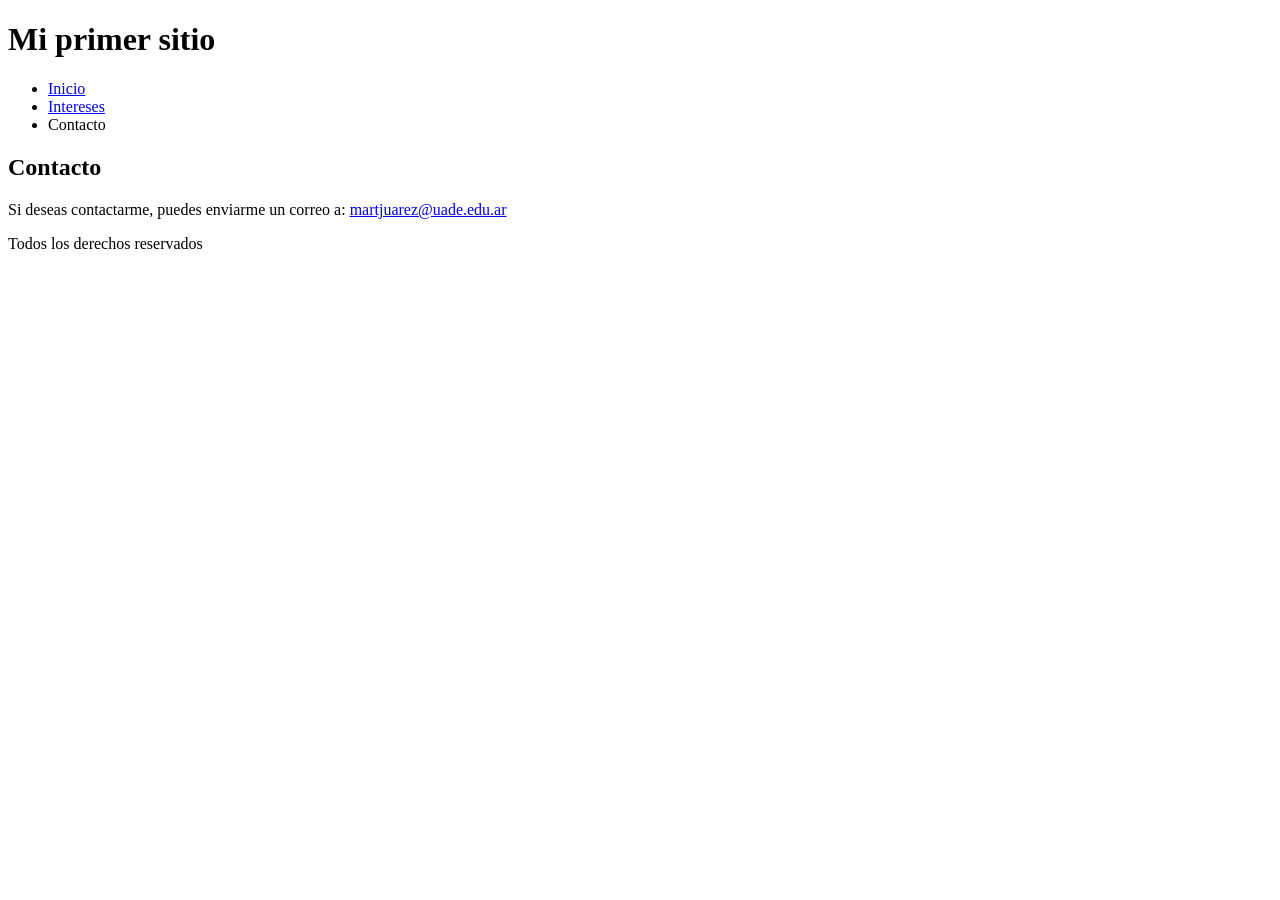
==== contacto.html @ 9d13b5d6 "Mi primer sitio Web subo mi sitio web" ====
<!DOCTYPE html>
<html lang="es">
<head>
    <meta charset="UTF-8">
    <meta name="viewport" content="width=device-width, initial-scale=1.0">
    <title>Mi sitio personal</title>
</head>
<body>
    <header>
        <h1>Mi primer sitio</h1>
        <nav>
            <ul>
                <li><a href="index.html">Inicio</a></li>
                <li><a href="intereses.html">Intereses</a></li>
                <li>Contacto</li>
            </ul>
        </nav>
    </header>

    <main>
        <h2>Contacto</h2>
        <p>Si deseas contactarme, puedes enviarme un correo a: <a href="mailto:martjuarez@uade.edu.ar">martjuarez@uade.edu.ar</a></p>
    </main>

    <footer>
        <p>Todos los derechos reservados</p>
    </footer>
</body>
</html>
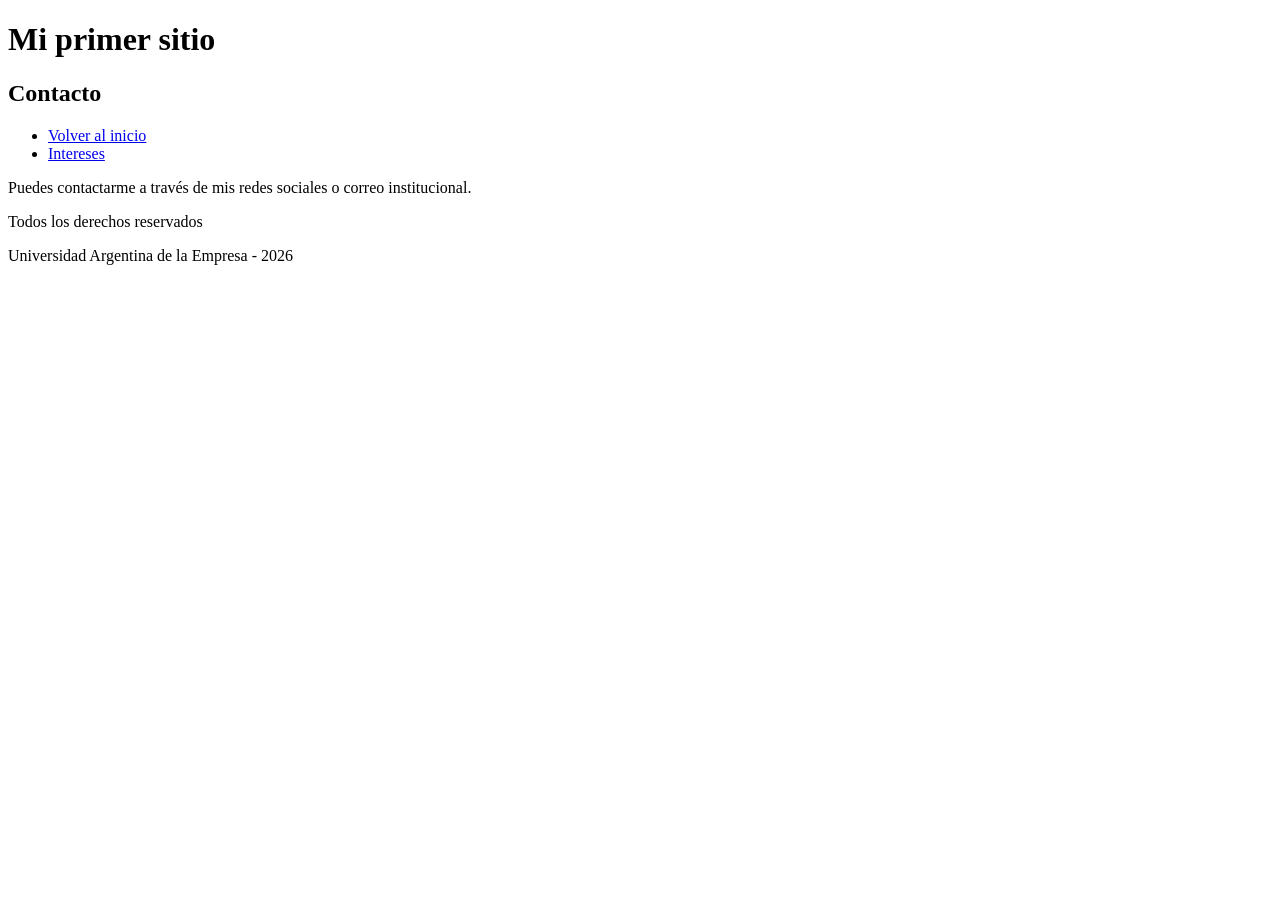
==== commit 93b2889f: "Finalizar estructura de index y contacto con rutas corregidas" ====
--- a/contacto.html
+++ b/contacto.html
@@ -3,27 +3,31 @@
 <head>
     <meta charset="UTF-8">
     <meta name="viewport" content="width=device-width, initial-scale=1.0">
-    <title>Mi sitio personal</title>
+    <title>Mi sitio personal - Contacto</title>
 </head>
 <body>
     <header>
         <h1>Mi primer sitio</h1>
+        <h2>Contacto</h2>
         <nav>
             <ul>
-                <li><a href="index.html">Inicio</a></li>
-                <li><a href="intereses.html">Intereses</a></li>
-                <li>Contacto</li>
+                <li>
+                    <a href="index.html">Volver al inicio</a>
+                </li>
+                <li>
+                    <a href="Intereses.html">Intereses</a>
+                </li>
             </ul>
         </nav>
     </header>
-
+    
     <main>
-        <h2>Contacto</h2>
-        <p>Si deseas contactarme, puedes enviarme un correo a: <a href="mailto:martjuarez@uade.edu.ar">martjuarez@uade.edu.ar</a></p>
+        <p>Puedes contactarme a través de mis redes sociales o correo institucional.</p>
     </main>
-
+    
     <footer>
         <p>Todos los derechos reservados</p>
+        <p>Universidad Argentina de la Empresa - 2026</p>
     </footer>
 </body>
 </html>
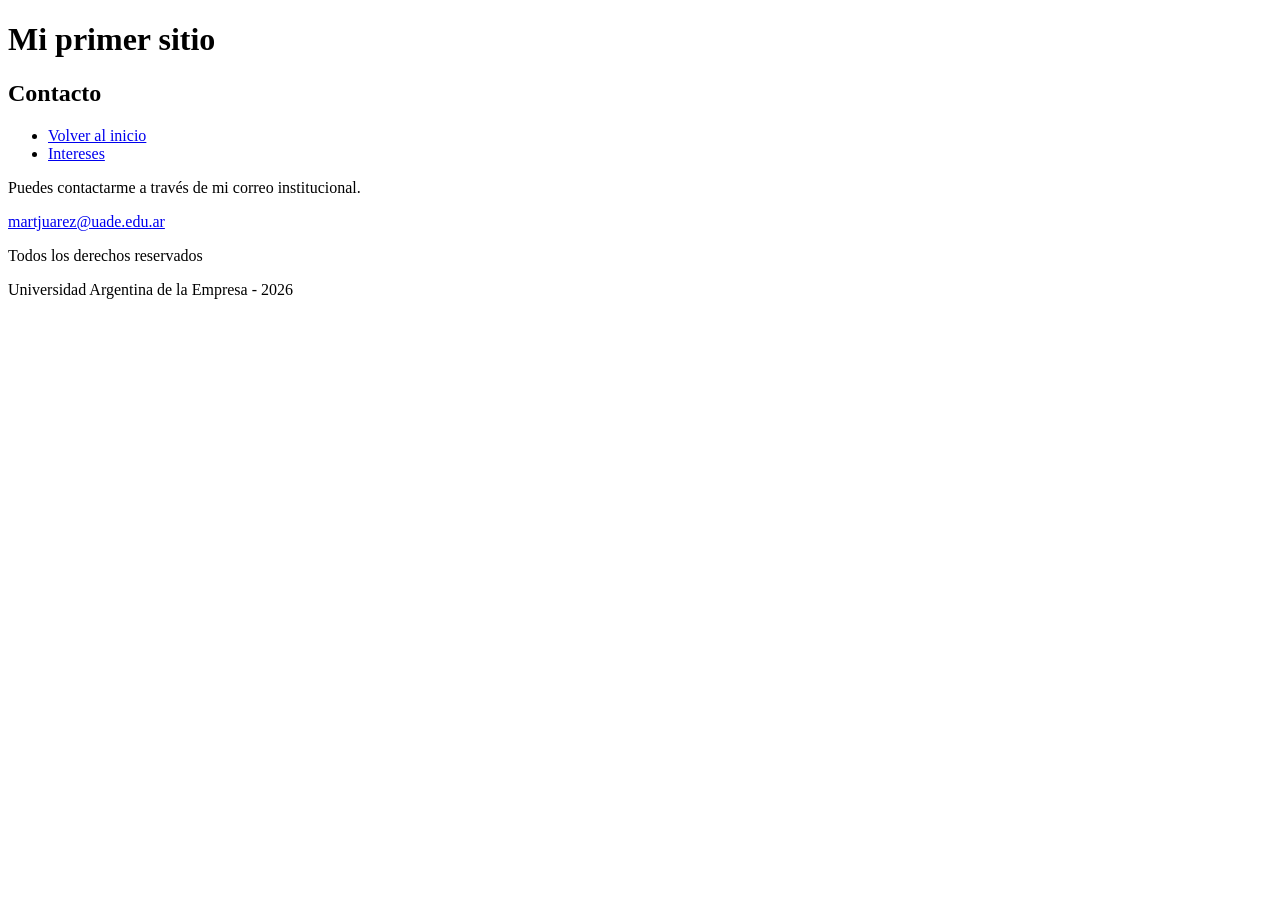
==== commit d37a57ec: "Ahora si termine mi pagina como queria" ====
--- a/contacto.html
+++ b/contacto.html
@@ -22,7 +22,8 @@
     </header>
     
     <main>
-        <p>Puedes contactarme a través de mis redes sociales o correo institucional.</p>
+        <p>Puedes contactarme a través de mi correo institucional.</p>
+        <a href="mailto:martjuarez@uade.edu.ar">martjuarez@uade.edu.ar</a>
     </main>
     
     <footer>
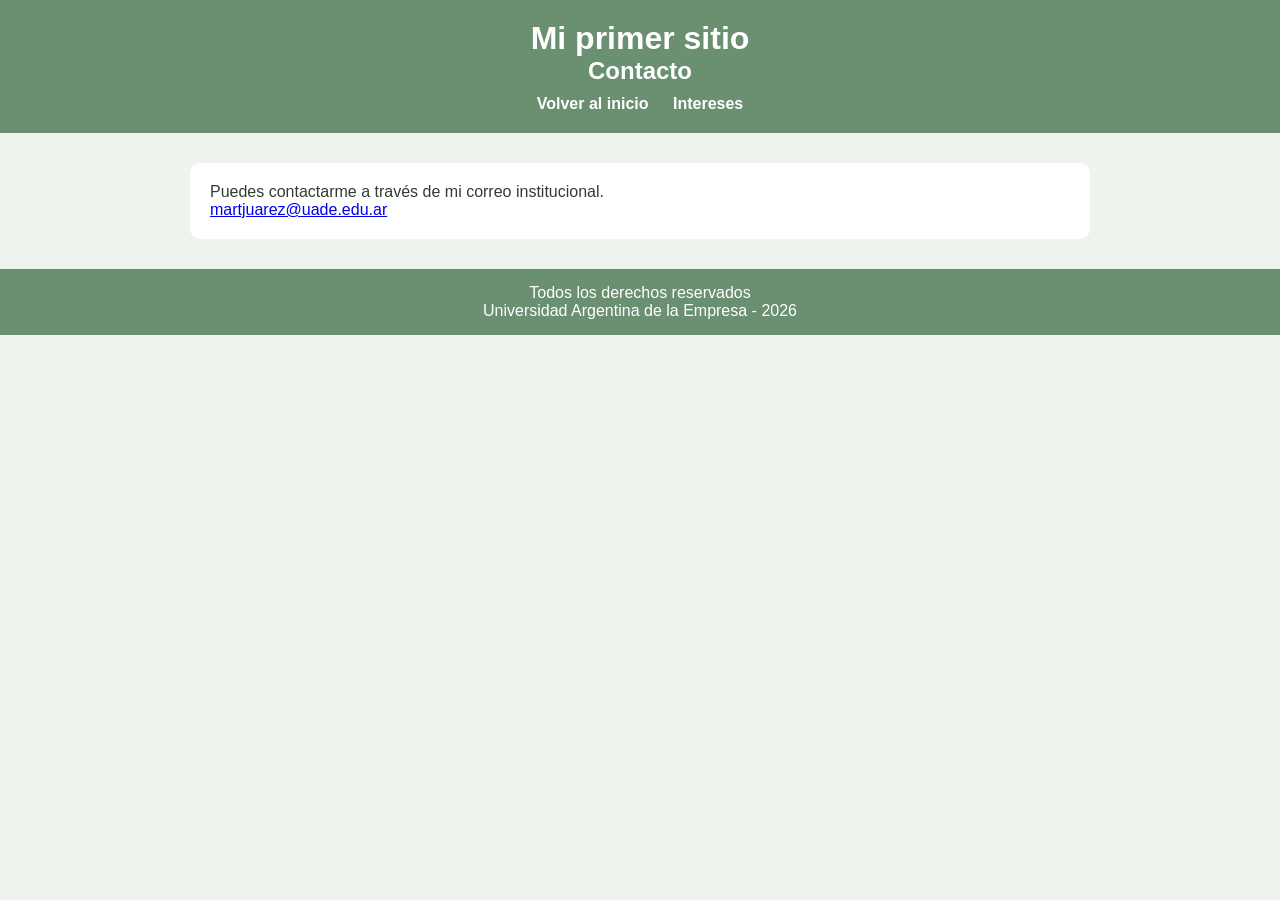
==== commit 7f125dab: "Vicular diseño a cada archivo" ====
--- a/contacto.html
+++ b/contacto.html
@@ -3,6 +3,7 @@
 <head>
     <meta charset="UTF-8">
     <meta name="viewport" content="width=device-width, initial-scale=1.0">
+    <link rel="stylesheet" href="styles.css">
     <title>Mi sitio personal - Contacto</title>
 </head>
 <body>
--- a/styles.css
+++ b/styles.css
@@ -0,0 +1,72 @@
+/* Reset */
+* {
+    margin: 0;
+    padding: 0;
+    box-sizing: border-box;
+}
+
+/* GENERAL */
+body {
+    font-family: Arial, sans-serif;
+    background-color: #eef3ee; /* verde muy clarito */
+    color: #2f3e2f; /* verde oscuro para texto */
+}
+
+/* HEADER */
+header {
+    background-color: #6b8f71; /* verde medio */
+    color: white;
+    text-align: center;
+    padding: 20px;
+}
+
+/* NAV */
+nav ul {
+    list-style: none;
+    margin-top: 10px;
+}
+
+nav li {
+    display: inline;
+    margin: 0 10px;
+}
+
+nav a {
+    color: white;
+    text-decoration: none;
+    font-weight: bold;
+}
+
+nav a:hover {
+    text-decoration: underline;
+}
+
+/* MAIN */
+main {
+    max-width: 900px;
+    margin: 30px auto;
+    padding: 20px;
+    background-color: #ffffff;
+    border-radius: 10px;
+}
+
+/* SECCIONES */
+section {
+    margin-bottom: 20px;
+    text-align: center;
+}
+
+/* IMAGEN */
+img {
+    max-width: 100%;
+    border-radius: 10px;
+}
+
+/* FOOTER */
+footer {
+    background-color: #6b8f71;
+    color: white;
+    text-align: center;
+    padding: 15px;
+    margin-top: 30px;
+}
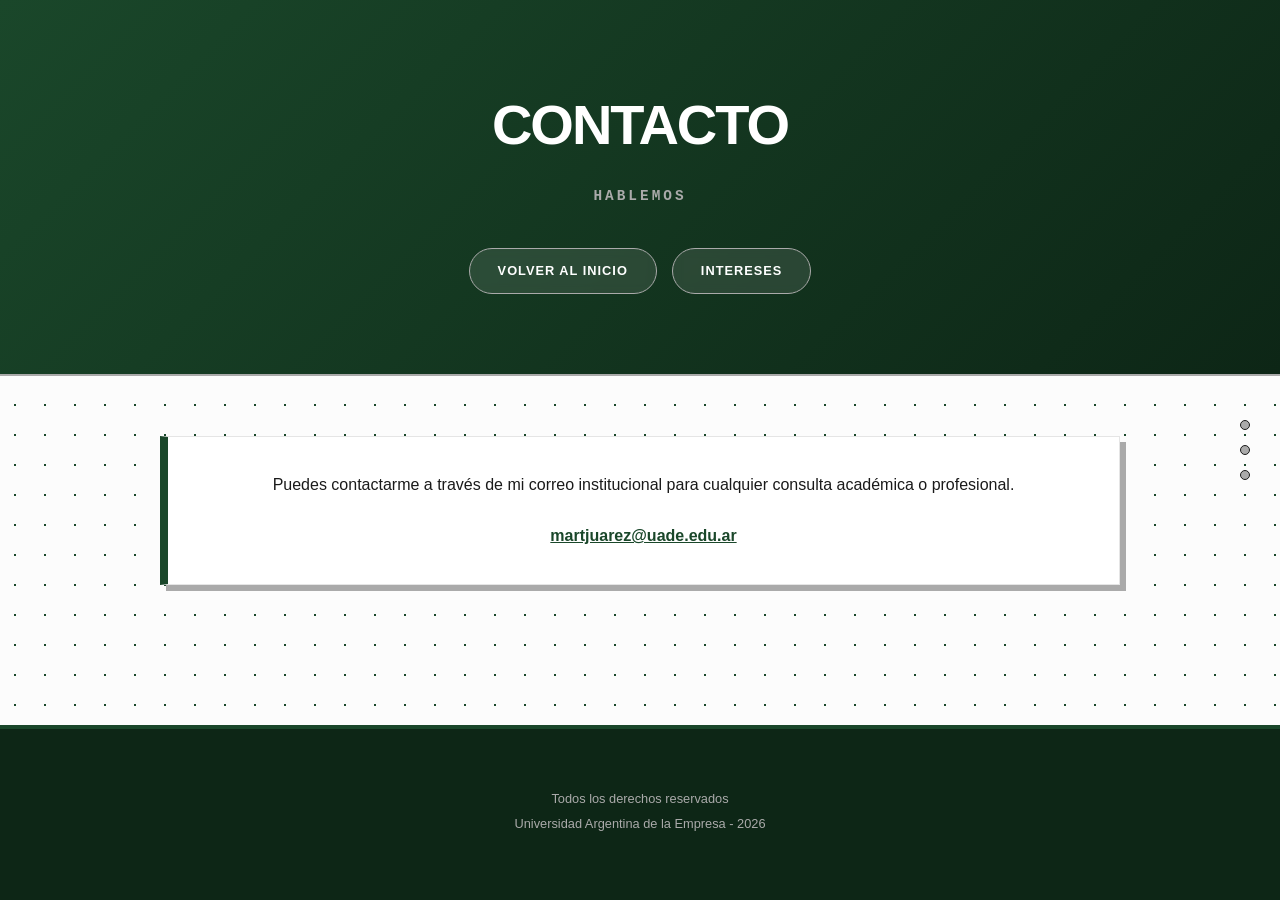
==== commit 5c3c338b: "Arreglo de Diseño" ====
--- a/contacto.html
+++ b/contacto.html
@@ -4,30 +4,35 @@
     <meta charset="UTF-8">
     <meta name="viewport" content="width=device-width, initial-scale=1.0">
     <link rel="stylesheet" href="styles.css">
-    <title>Mi sitio personal - Contacto</title>
+    <title>Contacto - Martina Juarez</title>
 </head>
 <body>
-    <header>
-        <h1>Mi primer sitio</h1>
-        <h2>Contacto</h2>
+    <div class="dot-navigation">
+        <a href="#inicio" title="Inicio"></a>
+        <a href="#contenido" title="Contacto"></a>
+        <a href="#pie" title="Pie de página"></a>
+    </div>
+
+    <header id="inicio">
+        <h1>Contacto</h1>
+        <h2>Hablemos</h2>
         <nav>
             <ul>
-                <li>
-                    <a href="index.html">Volver al inicio</a>
-                </li>
-                <li>
-                    <a href="Intereses.html">Intereses</a>
-                </li>
+                <li><a href="index.html">Volver al inicio</a></li>
+                <li><a href="Intereses.html">Intereses</a></li>
             </ul>
         </nav>
     </header>
     
-    <main>
-        <p>Puedes contactarme a través de mi correo institucional.</p>
-        <a href="mailto:martjuarez@uade.edu.ar">martjuarez@uade.edu.ar</a>
+    <main id="contenido">
+        <div class="intro-text">
+            <p>Puedes contactarme a través de mi correo institucional para cualquier consulta académica o profesional.</p>
+            <br>
+            <a href="mailto:martjuarez@uade.edu.ar" style="color: #1a472a; font-weight: bold; text-decoration: underline;">martjuarez@uade.edu.ar</a>
+        </div>
     </main>
     
-    <footer>
+    <footer id="pie">
         <p>Todos los derechos reservados</p>
         <p>Universidad Argentina de la Empresa - 2026</p>
     </footer>
--- a/styles.css
+++ b/styles.css
@@ -1,72 +1,216 @@
-/* Reset */
+/* --- 1. CONFIGURACIÓN GLOBAL Y SCROLL SUAVE --- */
+html {
+    scroll-behavior: smooth;
+}
+
 * {
     margin: 0;
     padding: 0;
     box-sizing: border-box;
 }
 
-/* GENERAL */
 body {
-    font-family: Arial, sans-serif;
-    background-color: #eef3ee; /* verde muy clarito */
-    color: #2f3e2f; /* verde oscuro para texto */
-}
-
-/* HEADER */
+    font-family: 'Inter', -apple-system, BlinkMacSystemFont, 'Segoe UI', sans-serif;
+    color: #1a1a1a;
+    line-height: 1.6;
+    overflow-x: hidden;
+
+    /* 1. Color de fondo base (blanco roto) */
+    background-color: #fcfcfc;
+
+    /* 2. El patrón de puntos */
+    background-image: radial-gradient(#1a472a 1px, transparent 1px);
+    background-size: 30px 30px;
+
+    /* 3. Un degradado radial muy sutil que nace del centro */
+    background-attachment: fixed;
+}
+
+.dot-navigation {
+    position: fixed;
+    right: 30px;
+    top: 50%;
+    transform: translateY(-50%);
+    display: flex;
+    flex-direction: column;
+    gap: 15px;
+    z-index: 1000;
+}
+
+.dot-navigation a {
+    width: 10px;
+    height: 10px;
+    background-color: #aaaaaa;
+    border: 1px solid #1a1a1a;
+    border-radius: 50%;
+    transition: all 0.3s ease;
+}
+
+.dot-navigation a:hover {
+    background-color: #1a472a;
+    transform: scale(1.5);
+}
+
+/* --- 3. HEADER --- */
 header {
-    background-color: #6b8f71; /* verde medio */
-    color: white;
+    background: linear-gradient(135deg, #1a472a 0%, #0d2616 100%);
+    color: #ffffff;
     text-align: center;
-    padding: 20px;
-}
-
-/* NAV */
-nav ul {
-    list-style: none;
-    margin-top: 10px;
-}
-
-nav li {
-    display: inline;
-    margin: 0 10px;
+    padding: 80px 20px;
+    border-bottom: 2px solid #aaaaaa;
+}
+
+header h1 {
+    font-size: 3.5rem;
+    text-transform: uppercase;
+    letter-spacing: -2px;
+    font-weight: 800;
+}
+
+header h2 {
+    font-family: 'Courier New', Courier, monospace;
+    font-size: 0.9rem;
+    color: #aaaaaa;
+    margin-top: 15px;
+    text-transform: uppercase;
+    letter-spacing: 3px;
+}
+
+/* --- 4. NAVEGACIÓN Y BOTONES --- */
+nav { 
+    margin-top: 40px; 
+}
+
+nav ul { 
+    list-style: none; 
+    display: flex; 
+    justify-content: center; 
+    gap: 15px; 
+    flex-wrap: wrap; 
 }
 
 nav a {
-    color: white;
     text-decoration: none;
-    font-weight: bold;
-}
-
-nav a:hover {
-    text-decoration: underline;
-}
-
-/* MAIN */
-main {
-    max-width: 900px;
-    margin: 30px auto;
-    padding: 20px;
+    font-weight: 600;
+    font-size: 0.8rem;
+    text-transform: uppercase;
+    letter-spacing: 1px;
+    padding: 12px 28px;
+    border-radius: 50px;
+    transition: all 0.3s cubic-bezier(0.4, 0, 0.2, 1);
+    display: inline-block;
+}
+
+/* 4.1 Botones del Header (Transparentes / Vidrio) */
+header nav a {
+    background-color: rgba(255, 255, 255, 0.1);
+    color: #ffffff;
+    border: 1px solid #aaaaaa;
+    backdrop-filter: blur(5px);
+}
+
+header nav a:hover { 
+    background-color: #ffffff; 
+    color: #1a472a; 
+}
+
+/* 4.2 Botones del Main */
+main nav a {
+    background-color: #1a472a; 
+    color: #ffffff;
+    border: 2px solid #1a472a;
+    margin: 5px;
+}
+
+main nav a:hover {
     background-color: #ffffff;
-    border-radius: 10px;
-}
-
-/* SECCIONES */
-section {
-    margin-bottom: 20px;
+    color: #1a472a;
+    border-color: #1a472a;
+    transform: translateY(-3px);
+    box-shadow: 0 8px 15px rgba(26, 71, 42, 0.2);
+}
+
+/* --- 5. CUERPO Y CONTENIDO --- */
+main { 
+    max-width: 1000px; 
+    margin: 0 auto; 
+    padding: 60px 20px; 
+    text-align: center; 
+}
+
+.intro-text {
+    background-color: #ffffff;
+    border: 1px solid #e5e5e5;
+    border-left: 8px solid #1a472a;
+    padding: 35px;
+    margin-bottom: 40px;
+    box-shadow: 6px 6px 0px #aaaaaa;
     text-align: center;
 }
 
-/* IMAGEN */
+/* Listas dentro del main */
+main ul {
+    list-style-position: inside;
+    display: inline-block;
+    text-align: left;
+    margin-top: 20px;
+}
+
 img {
+    display: block;
     max-width: 100%;
-    border-radius: 10px;
-}
-
-/* FOOTER */
+    height: auto;
+    margin: 40px auto;
+    border: 1px solid #1a472a;
+    padding: 10px;
+    background: #fff;
+    border-radius: 4px;
+}
+
+/* --- 6. FOOTER --- */
 footer {
-    background-color: #6b8f71;
-    color: white;
+    background: #0d2616;
+    color: #aaaaaa;
     text-align: center;
-    padding: 15px;
-    margin-top: 30px;
+    padding: 60px 20px;
+    border-top: 4px solid #1a472a;
+    margin-top: 40px;
+}
+
+footer p {
+    font-size: 0.8rem;
+    margin-bottom: 5px;
+}
+
+/* --- 7. RESPONSIVE --- */
+@media (max-width: 768px) {
+    .dot-navigation { 
+        display: none; 
+    }
+    
+    header {
+        padding: 60px 15px;
+    }
+
+    header h1 { 
+        font-size: 2.2rem; 
+    }
+    
+    nav ul { 
+        flex-direction: column; 
+        align-items: center; 
+    }
+    
+    nav li, nav a { 
+        width: 100%; 
+        max-width: 300px; 
+    }
+
+    main {
+        padding: 40px 15px;
+    }
+
+    .intro-text {
+        padding: 20px;
+    }
 }
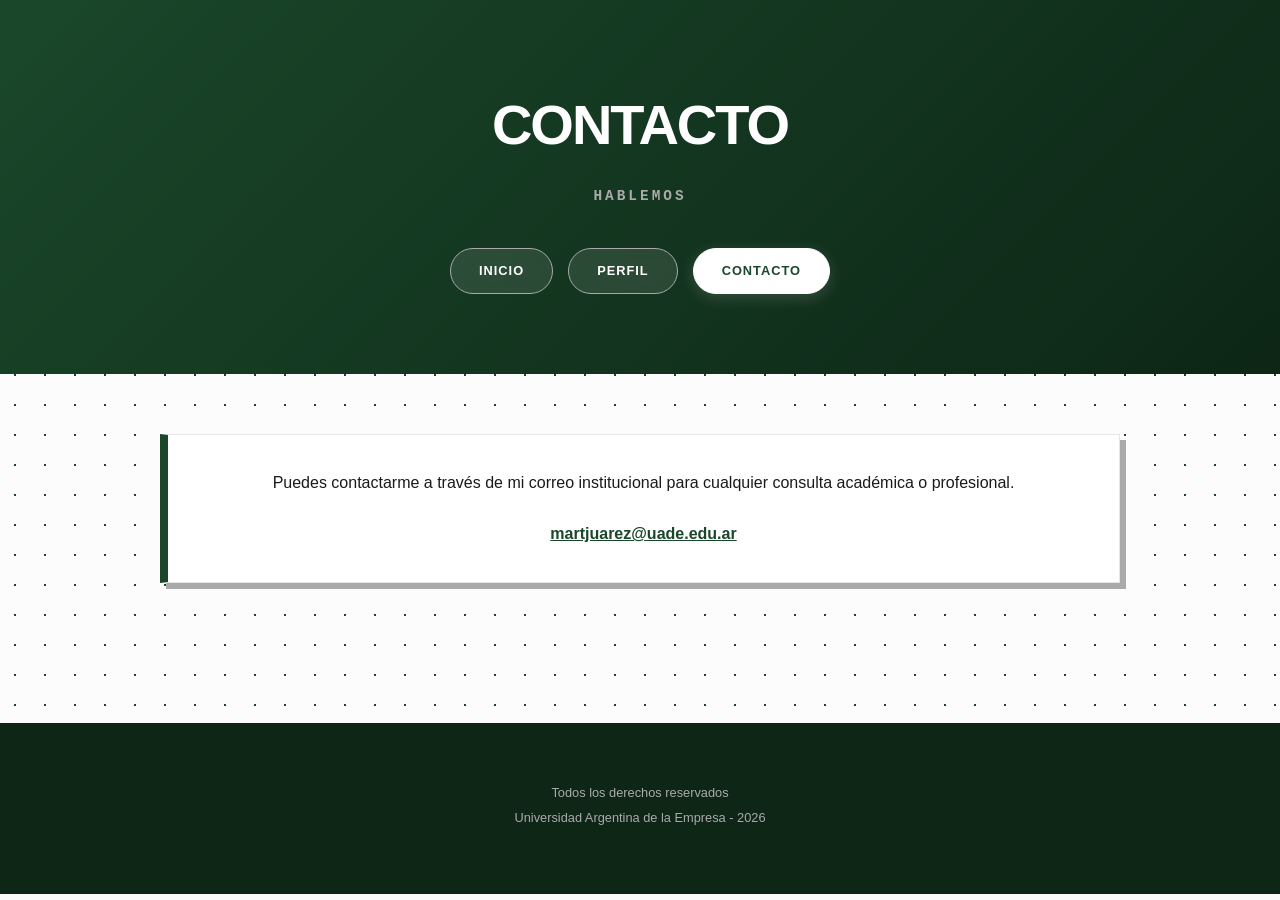
==== commit d1a46056: "Fixeo segun correcciones de la profe" ====
--- a/contacto.html
+++ b/contacto.html
@@ -18,8 +18,9 @@
         <h2>Hablemos</h2>
         <nav>
             <ul>
-                <li><a href="index.html">Volver al inicio</a></li>
-                <li><a href="Intereses.html">Intereses</a></li>
+                <li><a href="index.html">Inicio</a></li>
+                <li><a href="Intereses.html">Perfil</a></li>
+                <li><a href="contacto.html" class="activo">Contacto</a></li>
             </ul>
         </nav>
     </header>
--- a/styles.css
+++ b/styles.css
@@ -1,216 +1,264 @@
-/* --- 1. CONFIGURACIÓN GLOBAL Y SCROLL SUAVE --- */
 html {
-    scroll-behavior: smooth;
+  scroll-behavior: smooth;
 }
 
 * {
-    margin: 0;
-    padding: 0;
-    box-sizing: border-box;
+  margin: 0;
+  padding: 0;
+  box-sizing: border-box;
 }
 
 body {
-    font-family: 'Inter', -apple-system, BlinkMacSystemFont, 'Segoe UI', sans-serif;
-    color: #1a1a1a;
-    line-height: 1.6;
-    overflow-x: hidden;
-
-    /* 1. Color de fondo base (blanco roto) */
-    background-color: #fcfcfc;
-
-    /* 2. El patrón de puntos */
-    background-image: radial-gradient(#1a472a 1px, transparent 1px);
-    background-size: 30px 30px;
-
-    /* 3. Un degradado radial muy sutil que nace del centro */
-    background-attachment: fixed;
+  font-family: 'Inter', -apple-system, BlinkMacSystemFont, 'Segoe UI', sans-serif;
+  color: #1a1a1a;
+  line-height: 1.6;
+  overflow-x: hidden;
+  background-color: #fcfcfc;
+  background-image: radial-gradient(#1a472a 1px, transparent 1px);
+  background-size: 30px 30px;
+  background-attachment: fixed;
+}
+
+ul {
+  list-style: none;
 }
 
 .dot-navigation {
-    position: fixed;
-    right: 30px;
-    top: 50%;
-    transform: translateY(-50%);
-    display: flex;
+  display: none;
+}
+
+header {
+  background: linear-gradient(135deg, #1a472a 0%, #0d2616 100%);
+  color: #ffffff;
+  text-align: center;
+  padding: 80px 20px;
+  border-bottom: none;
+}
+
+header h1 {
+  font-size: 3.5rem;
+  text-transform: uppercase;
+  letter-spacing: -2px;
+  font-weight: 800;
+}
+
+header h2 {
+  font-family: 'Courier New', Courier, monospace;
+  font-size: 0.9rem;
+  color: #aaaaaa;
+  margin-top: 15px;
+  text-transform: uppercase;
+  letter-spacing: 3px;
+}
+
+nav {
+  margin-top: 40px;
+}
+
+nav ul {
+  list-style: none;
+  display: flex;
+  justify-content: center;
+  gap: 15px;
+  flex-wrap: wrap;
+}
+
+nav a {
+  text-decoration: none;
+  font-weight: 600;
+  font-size: 0.8rem;
+  text-transform: uppercase;
+  letter-spacing: 1px;
+  padding: 12px 28px;
+  border-radius: 50px;
+  transition: all 0.3s cubic-bezier(0.4, 0, 0.2, 1);
+  display: inline-block;
+  background-color: rgba(255, 255, 255, 0.1);
+  color: #ffffff;
+  border: 1px solid #aaaaaa;
+  backdrop-filter: blur(5px);
+}
+
+nav a:hover {
+  background-color: #ffffff;
+  color: #1a472a;
+  border-color: #ffffff;
+}
+
+nav a.activo {
+  background-color: #ffffff;
+  color: #1a472a;
+  border-color: #ffffff;
+  box-shadow: 0 4px 15px rgba(255, 255, 255, 0.15);
+}
+
+main {
+  max-width: 1000px;
+  margin: 0 auto;
+  padding: 60px 20px;
+  text-align: center;
+}
+
+.perfil-bloque {
+  background-color: #ffffff;
+  border: 1px solid #e5e5e5;
+  border-top: 8px solid #1a472a;
+  padding: 50px 40px;
+  border-radius: 16px;
+  box-shadow: 6px 6px 0px #aaaaaa;
+  width: 100%;
+  margin: 0 auto;
+}
+
+.perfil-titulo {
+  font-size: 2.2rem;
+  color: #1a472a;
+  font-weight: 800;
+  text-transform: uppercase;
+  letter-spacing: -1px;
+  margin-bottom: 20px;
+  text-align: center;
+}
+
+.perfil-intro {
+  font-size: 1.15rem;
+  color: #2d3748;
+  line-height: 1.8;
+  max-width: 800px;
+  margin: 0 auto 30px auto;
+  text-align: center;
+  font-weight: 400;
+}
+
+.perfil-container {
+  display: flex;
+  justify-content: center;
+  align-items: stretch;
+  gap: 20px;
+  flex-wrap: wrap;
+  margin-top: 40px;
+  width: 100%;
+}
+
+.perfil-tarjeta {
+  background-color: #ffffff;
+  border: 1px solid #e5e5e5;
+  border-top: 6px solid #1a472a;
+  border-radius: 12px;
+  padding: 30px 24px;
+  flex: 1;
+  min-width: 250px;
+  max-width: 280px;
+  box-shadow: 4px 4px 0px #aaaaaa;
+  text-align: left;
+  display: flex;
+  flex-direction: column;
+  gap: 12px;
+}
+
+.perfil-tarjeta h3 {
+  font-size: 1.15rem;
+  color: #1a472a;
+  font-weight: 700;
+  text-transform: uppercase;
+  letter-spacing: 0.5px;
+}
+
+.perfil-tarjeta p {
+  font-size: 0.9rem;
+  color: #4a4a4a;
+  line-height: 1.6;
+}
+
+.intro-text {
+  background-color: #ffffff;
+  border: 1px solid #e5e5e5;
+  border-left: 8px solid #1a472a;
+  padding: 35px;
+  margin-bottom: 40px;
+  box-shadow: 6px 6px 0px #aaaaaa;
+  text-align: center;
+}
+
+main ul {
+  list-style-position: inside;
+  display: inline-block;
+  text-align: left;
+  margin-top: 20px;
+}
+
+img {
+  display: block;
+  max-width: 100%;
+  height: auto;
+  margin: 40px auto;
+  border: 1px solid #1a472a;
+  padding: 10px;
+  background: #fff;
+  border-radius: 4px;
+}
+
+footer {
+  background: #0d2616;
+  color: #aaaaaa;
+  text-align: center;
+  padding: 60px 20px;
+  border-top: none;
+  margin-top: 40px;
+}
+
+footer p {
+  font-size: 0.8rem;
+  margin-bottom: 5px;
+}
+
+@media (max-width: 768px) {
+  header {
+    padding: 60px 15px;
+  }
+
+  header h1 {
+    font-size: 2.2rem;
+  }
+
+  nav ul {
     flex-direction: column;
-    gap: 15px;
-    z-index: 1000;
-}
-
-.dot-navigation a {
-    width: 10px;
-    height: 10px;
-    background-color: #aaaaaa;
-    border: 1px solid #1a1a1a;
-    border-radius: 50%;
-    transition: all 0.3s ease;
-}
-
-.dot-navigation a:hover {
-    background-color: #1a472a;
-    transform: scale(1.5);
-}
-
-/* --- 3. HEADER --- */
-header {
-    background: linear-gradient(135deg, #1a472a 0%, #0d2616 100%);
-    color: #ffffff;
-    text-align: center;
-    padding: 80px 20px;
-    border-bottom: 2px solid #aaaaaa;
-}
-
-header h1 {
-    font-size: 3.5rem;
-    text-transform: uppercase;
-    letter-spacing: -2px;
-    font-weight: 800;
-}
-
-header h2 {
-    font-family: 'Courier New', Courier, monospace;
-    font-size: 0.9rem;
-    color: #aaaaaa;
-    margin-top: 15px;
-    text-transform: uppercase;
-    letter-spacing: 3px;
-}
-
-/* --- 4. NAVEGACIÓN Y BOTONES --- */
-nav { 
-    margin-top: 40px; 
-}
-
-nav ul { 
-    list-style: none; 
-    display: flex; 
-    justify-content: center; 
-    gap: 15px; 
-    flex-wrap: wrap; 
-}
-
-nav a {
-    text-decoration: none;
-    font-weight: 600;
-    font-size: 0.8rem;
-    text-transform: uppercase;
-    letter-spacing: 1px;
-    padding: 12px 28px;
-    border-radius: 50px;
-    transition: all 0.3s cubic-bezier(0.4, 0, 0.2, 1);
-    display: inline-block;
-}
-
-/* 4.1 Botones del Header (Transparentes / Vidrio) */
-header nav a {
-    background-color: rgba(255, 255, 255, 0.1);
-    color: #ffffff;
-    border: 1px solid #aaaaaa;
-    backdrop-filter: blur(5px);
-}
-
-header nav a:hover { 
-    background-color: #ffffff; 
-    color: #1a472a; 
-}
-
-/* 4.2 Botones del Main */
-main nav a {
-    background-color: #1a472a; 
-    color: #ffffff;
-    border: 2px solid #1a472a;
-    margin: 5px;
-}
-
-main nav a:hover {
-    background-color: #ffffff;
-    color: #1a472a;
-    border-color: #1a472a;
-    transform: translateY(-3px);
-    box-shadow: 0 8px 15px rgba(26, 71, 42, 0.2);
-}
-
-/* --- 5. CUERPO Y CONTENIDO --- */
-main { 
-    max-width: 1000px; 
-    margin: 0 auto; 
-    padding: 60px 20px; 
-    text-align: center; 
-}
-
-.intro-text {
-    background-color: #ffffff;
-    border: 1px solid #e5e5e5;
-    border-left: 8px solid #1a472a;
-    padding: 35px;
-    margin-bottom: 40px;
-    box-shadow: 6px 6px 0px #aaaaaa;
-    text-align: center;
-}
-
-/* Listas dentro del main */
-main ul {
-    list-style-position: inside;
-    display: inline-block;
-    text-align: left;
-    margin-top: 20px;
-}
-
-img {
-    display: block;
+    align-items: center;
+  }
+
+  nav li, nav a {
+    width: 100%;
+    max-width: 300px;
+  }
+
+  main {
+    padding: 40px 15px;
+  }
+
+  .perfil-bloque {
+    padding: 30px 20px;
+  }
+
+  .perfil-titulo {
+    font-size: 1.8rem;
+  }
+
+  .perfil-intro {
+    font-size: 1rem;
+    padding: 0 10px;
+  }
+
+  .intro-text {
+    padding: 20px;
+  }
+
+  .perfil-container {
+    flex-direction: column;
+    align-items: center;
+  }
+
+  .perfil-tarjeta {
     max-width: 100%;
-    height: auto;
-    margin: 40px auto;
-    border: 1px solid #1a472a;
-    padding: 10px;
-    background: #fff;
-    border-radius: 4px;
-}
-
-/* --- 6. FOOTER --- */
-footer {
-    background: #0d2616;
-    color: #aaaaaa;
-    text-align: center;
-    padding: 60px 20px;
-    border-top: 4px solid #1a472a;
-    margin-top: 40px;
-}
-
-footer p {
-    font-size: 0.8rem;
-    margin-bottom: 5px;
-}
-
-/* --- 7. RESPONSIVE --- */
-@media (max-width: 768px) {
-    .dot-navigation { 
-        display: none; 
-    }
-    
-    header {
-        padding: 60px 15px;
-    }
-
-    header h1 { 
-        font-size: 2.2rem; 
-    }
-    
-    nav ul { 
-        flex-direction: column; 
-        align-items: center; 
-    }
-    
-    nav li, nav a { 
-        width: 100%; 
-        max-width: 300px; 
-    }
-
-    main {
-        padding: 40px 15px;
-    }
-
-    .intro-text {
-        padding: 20px;
-    }
+    width: 100%;
+  }
 }
